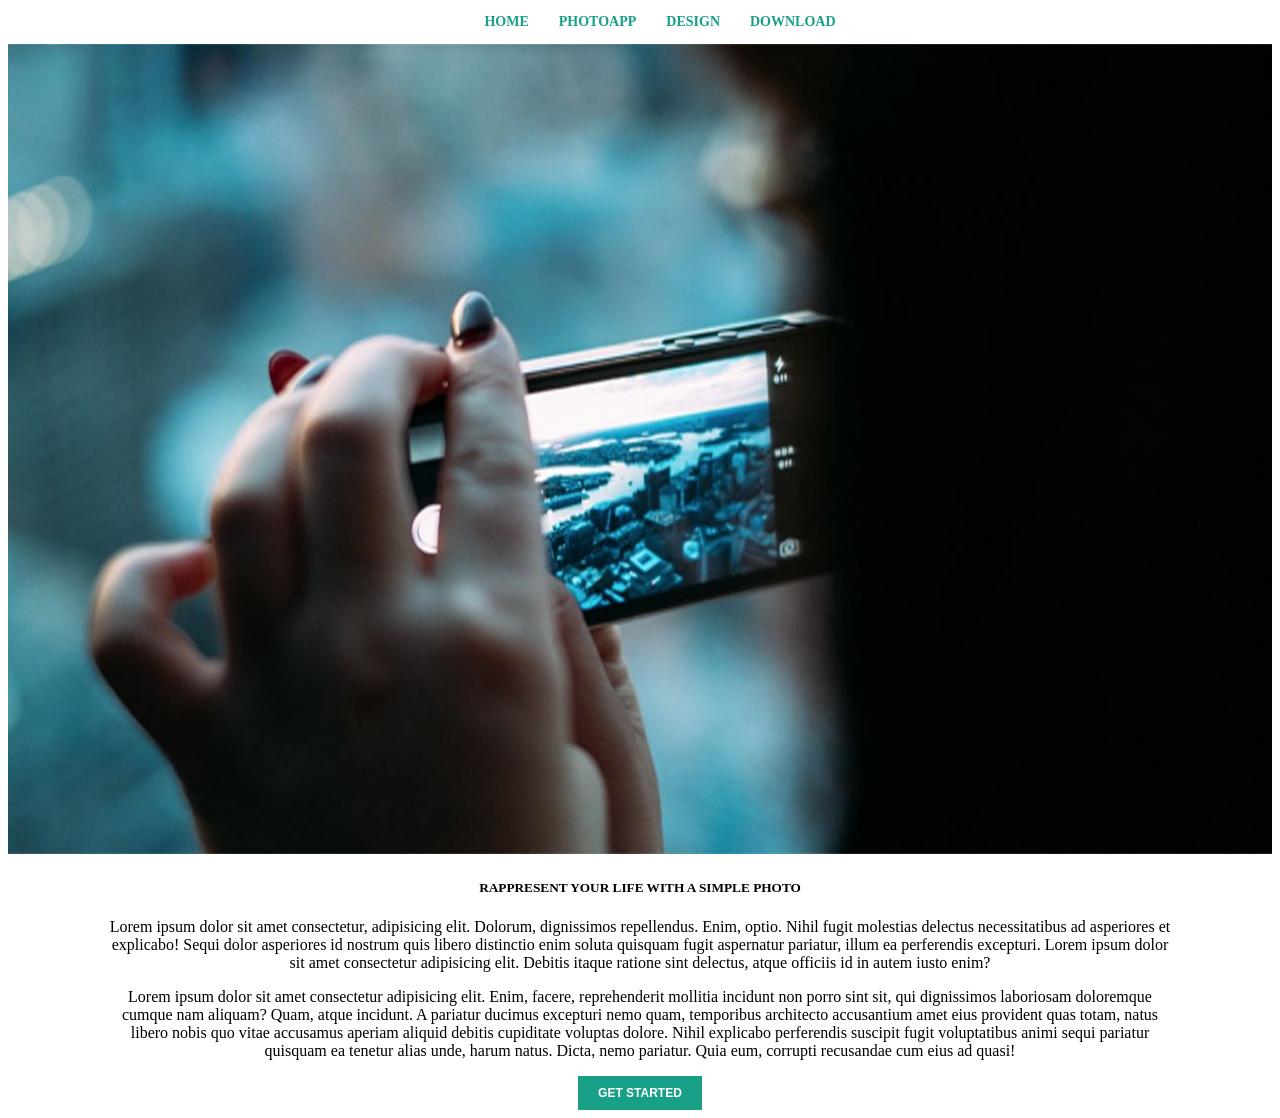
==== Task11/index.html @ 3d567502 "Task11reload" ====
<!DOCTYPE html>
<html lang="en">

<head>
    <meta charset="UTF-8">
    <meta name="viewport" content="width=device-width, initial-scale=1.0">
    <link rel="stylesheet" href="./css/style.css">
    <title>Document</title>
</head>

<body>
    <div class="menu">
        <ul>
            <li>HOME</li>
            <li>PHOTOAPP</li>
            <li>DESIGN</li>
            <li>DOWNLOAD</li>
        </ul>
    </div>
    <div class="image">
        <img src="./image/photo_2022-09-23_19-57-32.jpg" alt="">
        
    </div>
    <div class="container">
        <div class="row">
            <div class="col">
                <h5>RAPPRESENT YOUR LIFE WITH A SIMPLE PHOTO</h5>
                <P>Lorem ipsum dolor sit amet consectetur, adipisicing elit. Dolorum, dignissimos repellendus. Enim,
                    optio. Nihil fugit molestias delectus necessitatibus ad asperiores et explicabo! Sequi dolor
                    asperiores id nostrum quis libero distinctio enim soluta quisquam fugit aspernatur pariatur, illum
                    ea perferendis excepturi. Lorem ipsum dolor sit amet consectetur adipisicing elit. Debitis itaque
                    ratione sint delectus, atque officiis id in autem iusto enim?</P>
                <p>Lorem ipsum dolor sit amet consectetur adipisicing elit. Enim, facere, reprehenderit mollitia
                    incidunt non porro sint sit, qui dignissimos laboriosam doloremque cumque nam aliquam? Quam, atque
                    incidunt. A pariatur ducimus excepturi nemo quam, temporibus architecto accusantium amet eius
                    provident quas totam, natus libero nobis quo vitae accusamus aperiam aliquid debitis cupiditate
                    voluptas dolore. Nihil explicabo perferendis suscipit fugit voluptatibus animi sequi pariatur
                    quisquam ea tenetur alias unde, harum natus. Dicta, nemo pariatur. Quia eum, corrupti recusandae cum
                    eius ad quasi!</p>
            </div>
            <div class="col">
                <button type="button">GET STARTED</button>
            </div>
        </div>
    </div>
</body>

</html>
---- Task11/css/style.css ----
.container {
    width: 100%;
    font-family: Georgia, 'Times New Roman', Times, serif;
    text-align: center;
}

.menu{
    width: 100%;
    height: 30px;
}

.menu ul {
    cursor: pointer;
    display: flex;
    justify-content: center;
    list-style-type: none;
    gap: 30px;
    font-weight: 900;
    font-size: 14px;
    color: #17A086;
}


.row {
    width: 85%;
    display: inline-block;

}

.image img {
    width: 100%;
    height: 90vh;

}

button {
    background-color: #17A086;
    color: white;
    padding: 10px 20px;
    border: none;
    font-size: 12px;
    font-weight: 800;
}
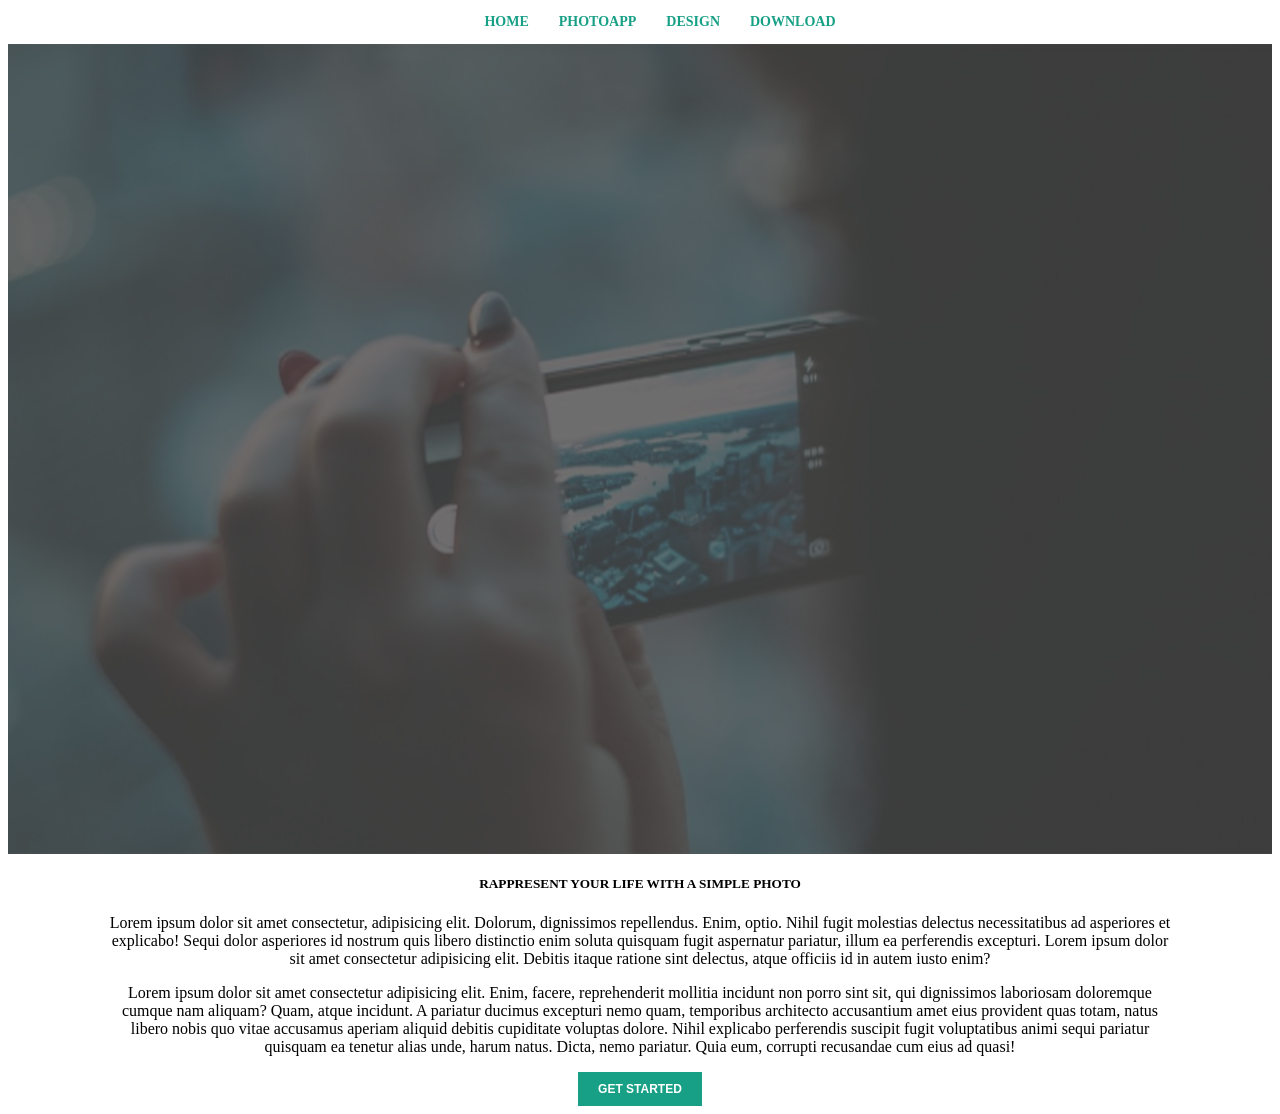
==== commit 2f4e2afb: "Task11reload" ====
--- a/Task11/index.html
+++ b/Task11/index.html
@@ -18,8 +18,7 @@
         </ul>
     </div>
     <div class="image">
-        <img src="./image/photo_2022-09-23_19-57-32.jpg" alt="">
-        
+    <div class="overlay"></div>        
     </div>
     <div class="container">
         <div class="row">
--- a/Task11/css/style.css
+++ b/Task11/css/style.css
@@ -27,10 +27,19 @@
 
 }
 
-.image img {
+.image {
     width: 100%;
     height: 90vh;
+    background:url(../image/photo_2022-09-23_19-57-32.jpg);
+    background-repeat: no-repeat;
+    background-size: cover;
+}
 
+.overlay{
+    width: 100%;
+    height: 100%;
+    background-color: rgb(75, 75, 75);
+    opacity:.8;
 }
 
 button {
